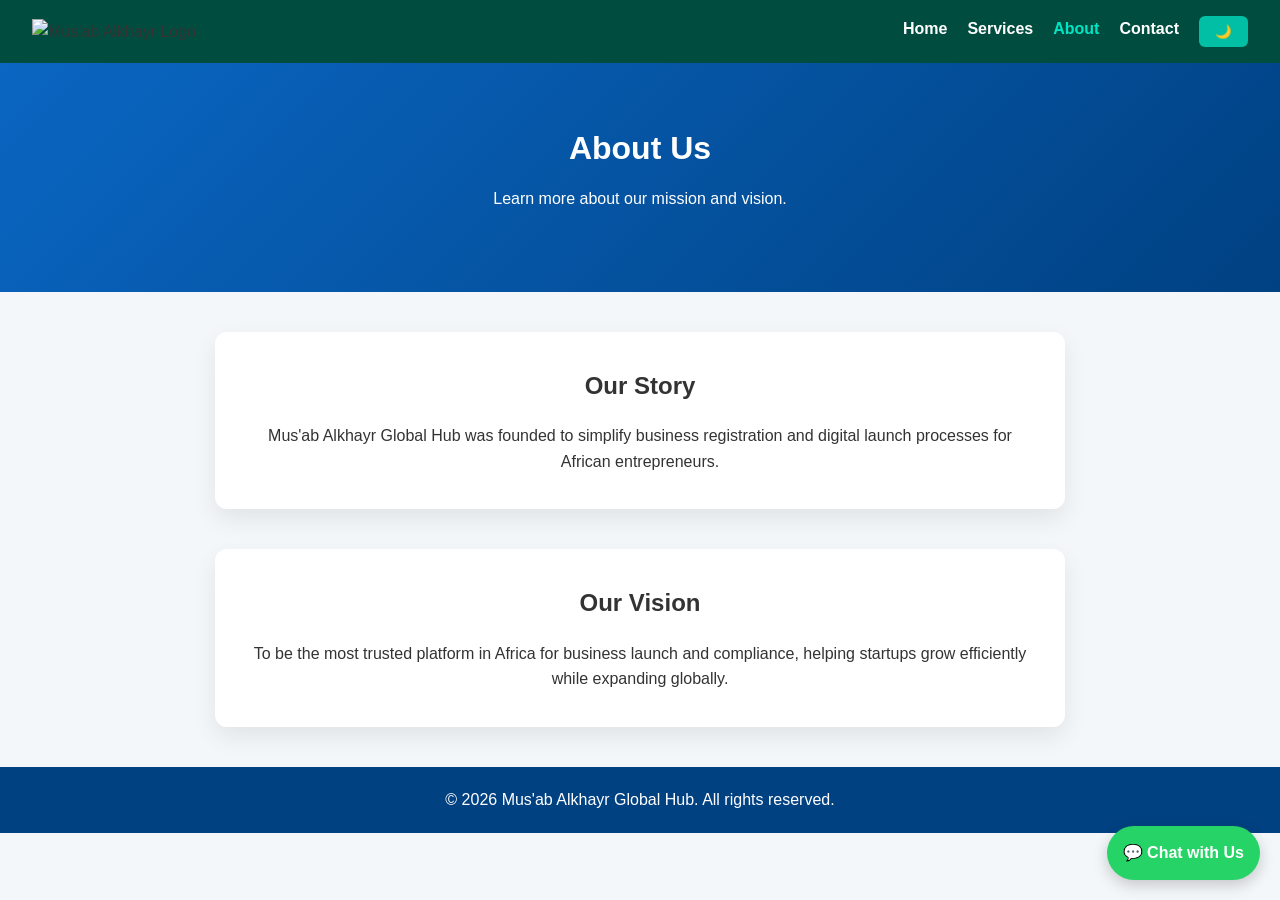
==== about.html @ c3a435d9 "Add files via upload" ====
<!DOCTYPE html>
<html lang="en">
<head>
    <meta charset="UTF-8">
    <title>About - Mus'ab Alkhayr Global Hub</title>
    <meta name="viewport" content="width=device-width, initial-scale=1.0">

    <link rel="stylesheet" href="style.css">
    <link rel="icon" type="image/png" href="images/logo.png">
</head>
<body>

<nav>
    <div class="nav-header">
        <div class="logo">
            <img src="images/logo.png" alt="Mus'ab Alkhayr Logo">
        </div>

        <button class="hamburger" id="hamburger">
            <span></span>
            <span></span>
            <span></span>
        </button>
    </div>

    <ul class="nav-links" id="nav-links">
        <li><a href="index.html">Home</a></li>
        <li><a href="services.html">Services</a></li>
        <li><a href="about.html">About</a></li>
        <li><a href="contact.html">Contact</a></li>
        <li><button id="darkModeToggle">🌙</button></li>
    </ul>
</nav>

<div class="overlay" id="overlay"></div>

<header class="hero">
    <h1>About Us</h1>
    <p>Learn more about our mission and vision.</p>
</header>

<section class="section">
    <h2>Our Story</h2>
    <p>
        Mus'ab Alkhayr Global Hub was founded to simplify business registration
        and digital launch processes for African entrepreneurs.
    </p>
</section>

<section class="section">
    <h2>Our Vision</h2>
    <p>
        To be the most trusted platform in Africa for business launch and compliance,
        helping startups grow efficiently while expanding globally.
    </p>
</section>

<footer>
    <p>&copy; 2026 Mus'ab Alkhayr Global Hub. All rights reserved.</p>
</footer>

<a href="https://wa.me/2348024348605" class="whatsapp-float" target="_blank">
    💬 Chat with Us
</a>

<script src="script.js"></script>
</body>
</html>
---- style.css ----
/* ===== RESET ===== */
* {
    margin: 0;
    padding: 0;
    box-sizing: border-box;
}

html {
    scroll-behavior: smooth;
}

body {
    font-family: 'Segoe UI', sans-serif;
    line-height: 1.6;
    color: #333;
    background-color: #f4f7fa;
    transition: background-color 0.3s, color 0.3s;
}

/* ===== NAVBAR ===== */
nav {
    display: flex;
    justify-content: space-between;
    align-items: center;
    background-color: #004d40;
    padding: 1rem 2rem;
    position: sticky;
    top: 0;
    z-index: 1200;
    transition: 0.3s ease;
}

nav.scrolled {
    box-shadow: 0 4px 15px rgba(0,0,0,0.15);
    background: rgba(0,77,64,0.95);
    backdrop-filter: blur(6px);
}

.nav-header {
    display: flex;
    align-items: center;
    justify-content: space-between;
    width: 100%;
}

.logo img {
    height: 45px;
    transition: 0.3s ease;
}

.logo img:hover {
    transform: scale(1.05);
}

nav ul {
    list-style: none;
    display: flex;
    gap: 20px;
}

nav ul li a {
    color: white;
    text-decoration: none;
    font-weight: 600;
    transition: 0.3s ease;
}

nav ul li a:hover {
    color: #00e5c3;
}

.nav-links a.active {
    color: #00e5c3;
    font-weight: 600;
}

#darkModeToggle {
    background: #00bfa5;
    color: white;
    border: none;
    padding: 0.5rem 1rem;
    border-radius: 6px;
    cursor: pointer;
}

/* ===== HAMBURGER ===== */
.hamburger {
    display: none;
    flex-direction: column;
    gap: 5px;
    background: none;
    border: none;
    cursor: pointer;
}

.hamburger span {
    width: 25px;
    height: 3px;
    background: white;
    transition: 0.3s ease;
}

.hamburger.active span:nth-child(1) {
    transform: rotate(45deg) translate(5px, 5px);
}
.hamburger.active span:nth-child(2) {
    opacity: 0;
}
.hamburger.active span:nth-child(3) {
    transform: rotate(-45deg) translate(6px, -6px);
}

/* ===== OVERLAY ===== */
.overlay {
    position: fixed;
    inset: 0;
    background: rgba(0,0,0,0.4);
    backdrop-filter: blur(4px);
    opacity: 0;
    visibility: hidden;
    transition: 0.3s ease;
    z-index: 900;
}

.overlay.active {
    opacity: 1;
    visibility: visible;
}

/* ===== HERO ===== */
.hero {
    text-align: center;
    padding: 60px 20px;
    background: linear-gradient(135deg, #0a66c2, #004182);
    color: white;
}

.hero h1 {
    font-size: 32px;
    margin-bottom: 12px;
}

.hero p {
    margin-bottom: 20px;
}

.cta-button {
    background: white;
    color: #004182;
    padding: 12px 28px;
    border-radius: 8px;
    text-decoration: none;
    font-weight: 600;
    transition: 0.3s ease;
}

.cta-button:hover {
    transform: translateY(-3px);
    box-shadow: 0 10px 20px rgba(0,0,0,0.2);
}

/* ===== SECTIONS ===== */
.section {
    max-width: 850px;
    margin: 40px auto;
    padding: 35px;
    text-align: center;
    background: white;
    border-radius: 12px;
    box-shadow: 0 10px 25px rgba(0,0,0,0.08);

    opacity: 0;
    transform: translateY(40px);
    transition: 0.6s ease;
}

.section.show {
    opacity: 1;
    transform: translateY(0);
}

.section h2 {
    margin-bottom: 18px;
}

/* ===== SERVICES ===== */
.service-item {
    background: #f4f7fa;
    padding: 18px;
    margin: 12px 0;
    border-radius: 8px;
    transition: 0.3s ease;
}

.service-item:hover {
    transform: translateY(-3px);
}

/* ===== FORM ===== */
form input,
form textarea {
    width: 100%;
    padding: 14px 15px;
    margin: 10px 0;
    border: 1px solid #ddd;
    border-radius: 8px;
}

form input:focus,
form textarea:focus {
    border-color: #0a66c2;
    outline: none;
    box-shadow: 0 0 6px rgba(10,102,194,0.3);
}

/* ===== FOOTER ===== */
footer {
    text-align: center;
    padding: 20px;
    background-color: #004182;
    color: white;
}

/* ===== WHATSAPP BUTTON ===== */
.whatsapp-float {
    position: fixed;
    bottom: 20px;
    right: 20px;
    background: #25D366;
    color: white;
    padding: 14px 16px;
    border-radius: 50px;
    text-decoration: none;
    font-weight: bold;
    box-shadow: 0 5px 15px rgba(0,0,0,0.2);
    animation: pulse 2s infinite;
    transition: 0.3s ease;
    z-index: 1000;
}

.whatsapp-float:hover {
    transform: scale(1.1);
}

@keyframes pulse {
    0% { box-shadow: 0 0 0 0 rgba(37,211,102,0.6); }
    70% { box-shadow: 0 0 0 15px rgba(37,211,102,0); }
    100% { box-shadow: 0 0 0 0 rgba(37,211,102,0); }
}

/* ===== MOBILE ===== */
@media (max-width: 768px) {

    .hamburger {
        display: flex;
        z-index: 1100;
    }

    .nav-links {
        position: fixed;
        top: 0;
        left: -100%;
        width: 75%;
        max-width: 280px;
        height: 100%;
        background: rgba(0,77,64,0.95);
        backdrop-filter: blur(10px);
        flex-direction: column;
        padding-top: 80px;
        padding-left: 25px;
        transition: 0.35s ease;
        z-index: 1000;
    }

    .nav-links li {
        margin: 20px 0;
    }

    .nav-links.open {
        left: 0;
    }

    .hero {
        padding: 40px 15px;
    }

    .section {
        margin: 20px 12px;
        padding: 25px;
    }

    .whatsapp-float {
        bottom: 15px;
        right: 15px;
        padding: 10px 12px;
    }
}

/* ===== DARK MODE ===== */
body.dark-mode {
    background-color: #121212;
    color: #e0e0e0;
}

body.dark-mode nav {
    background-color: #1f1f1f;
}

body.dark-mode .hero {
    background: #1a1a1a;
}

body.dark-mode .section,
body.dark-mode .service-item {
    background-color: #1e1e1e;
}

body.dark-mode footer {
    background-color: #1f1f1f;
}
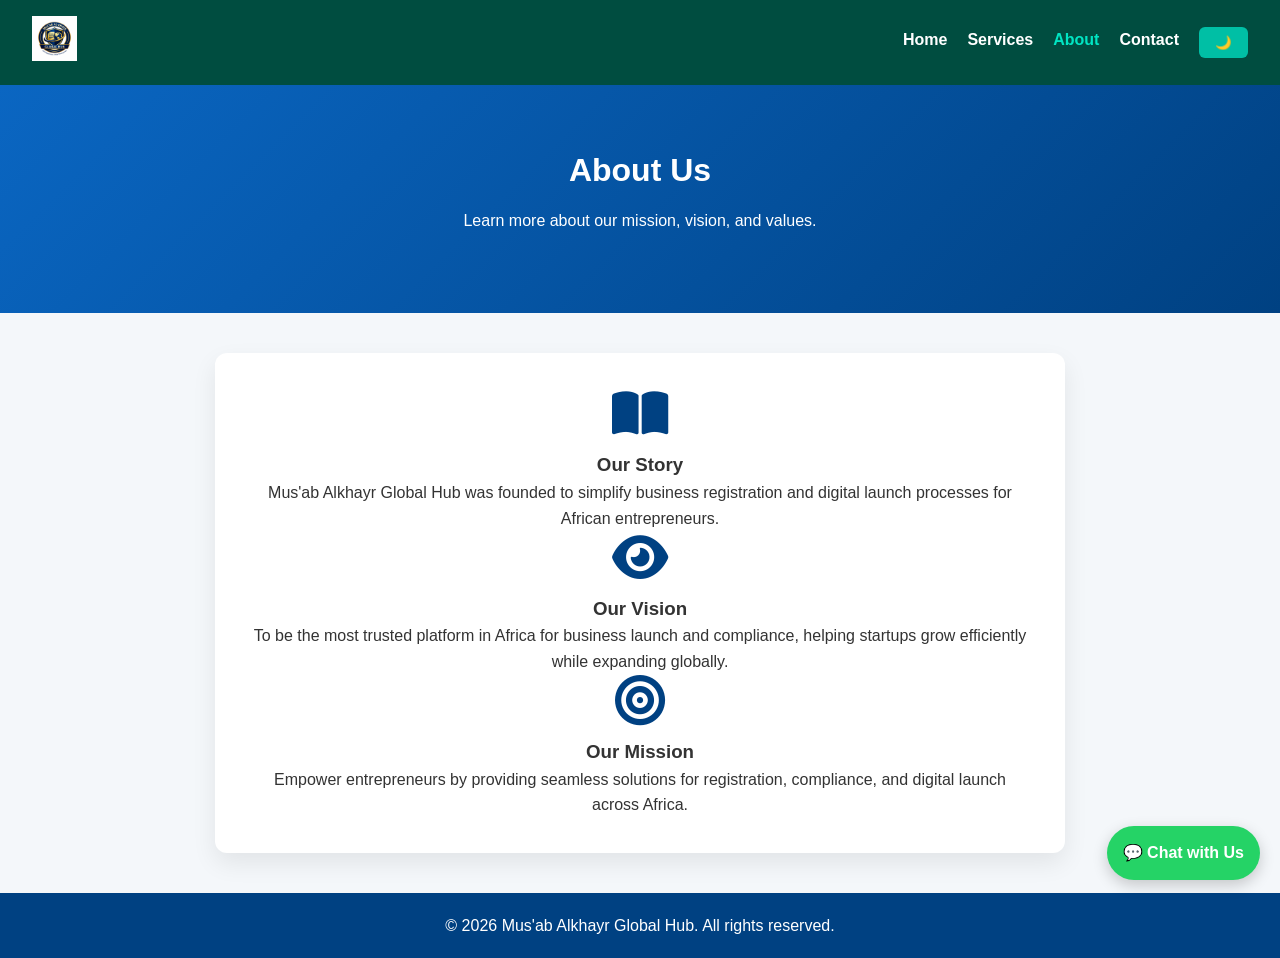
==== commit da3ce0cc: "Enhance About page with Font Awesome and new layout Added Font Awesome for icons and updated the Abo" ====
--- a/about.html
+++ b/about.html
@@ -6,16 +6,17 @@
     <meta name="viewport" content="width=device-width, initial-scale=1.0">
 
     <link rel="stylesheet" href="style.css">
-    <link rel="icon" type="image/png" href="images/logo.png">
+    <!-- Font Awesome CDN -->
+    <link rel="stylesheet" href="https://cdnjs.cloudflare.com/ajax/libs/font-awesome/6.4.0/css/all.min.css">
 </head>
 <body>
 
+<!-- NAVBAR -->
 <nav>
     <div class="nav-header">
         <div class="logo">
             <img src="images/logo.png" alt="Mus'ab Alkhayr Logo">
         </div>
-
         <button class="hamburger" id="hamburger">
             <span></span>
             <span></span>
@@ -26,7 +27,7 @@
     <ul class="nav-links" id="nav-links">
         <li><a href="index.html">Home</a></li>
         <li><a href="services.html">Services</a></li>
-        <li><a href="about.html">About</a></li>
+        <li><a href="about.html" class="active">About</a></li>
         <li><a href="contact.html">Contact</a></li>
         <li><button id="darkModeToggle">🌙</button></li>
     </ul>
@@ -34,35 +35,52 @@
 
 <div class="overlay" id="overlay"></div>
 
+<!-- HERO -->
 <header class="hero">
     <h1>About Us</h1>
-    <p>Learn more about our mission and vision.</p>
+    <p>Learn more about our mission, vision, and values.</p>
 </header>
 
-<section class="section">
-    <h2>Our Story</h2>
-    <p>
-        Mus'ab Alkhayr Global Hub was founded to simplify business registration
-        and digital launch processes for African entrepreneurs.
-    </p>
+<!-- ABOUT CARDS -->
+<section class="section services-preview">
+    <div class="service-cards">
+        <div class="service-card">
+            <i class="fa-solid fa-book-open"></i>
+            <h3>Our Story</h3>
+            <p>
+                Mus'ab Alkhayr Global Hub was founded to simplify business registration
+                and digital launch processes for African entrepreneurs.
+            </p>
+        </div>
+        <div class="service-card">
+            <i class="fa-solid fa-eye"></i>
+            <h3>Our Vision</h3>
+            <p>
+                To be the most trusted platform in Africa for business launch and compliance,
+                helping startups grow efficiently while expanding globally.
+            </p>
+        </div>
+        <div class="service-card">
+            <i class="fa-solid fa-bullseye"></i>
+            <h3>Our Mission</h3>
+            <p>
+                Empower entrepreneurs by providing seamless solutions for registration,
+                compliance, and digital launch across Africa.
+            </p>
+        </div>
+    </div>
 </section>
 
-<section class="section">
-    <h2>Our Vision</h2>
-    <p>
-        To be the most trusted platform in Africa for business launch and compliance,
-        helping startups grow efficiently while expanding globally.
-    </p>
-</section>
-
+<!-- FOOTER -->
 <footer>
     <p>&copy; 2026 Mus'ab Alkhayr Global Hub. All rights reserved.</p>
 </footer>
 
+<!-- WHATSAPP FLOAT -->
 <a href="https://wa.me/2348024348605" class="whatsapp-float" target="_blank">
     💬 Chat with Us
 </a>
 
 <script src="script.js"></script>
 </body>
-</html>+</html>
--- a/style.css
+++ b/style.css
@@ -310,6 +310,7 @@
     background: #1a1a1a;
 }
 
+
 body.dark-mode .section,
 body.dark-mode .service-item {
     background-color: #1e1e1e;
@@ -317,4 +318,27 @@
 
 body.dark-mode footer {
     background-color: #1f1f1f;
-}+
+}
+/* ===== SERVICE CARD ICON STYLING ===== */
+.service-card i {
+    font-size: 50px;
+    color: #004182; /* main theme color */
+    transition: transform 0.3s ease, color 0.3s ease;
+    margin-bottom: 12px;
+}
+
+/* Hover effect for cards */
+.service-card:hover i {
+    transform: scale(1.2);
+    color: #f9b233; /* accent color on hover */
+}
+
+/* Dark mode icon colors */
+body.dark-mode .service-card i {
+    color: #f9b233; /* bright accent in dark mode */
+}
+
+body.dark-mode .service-card:hover i {
+    color: #00e5c3; /* hover accent in dark mode */
+}
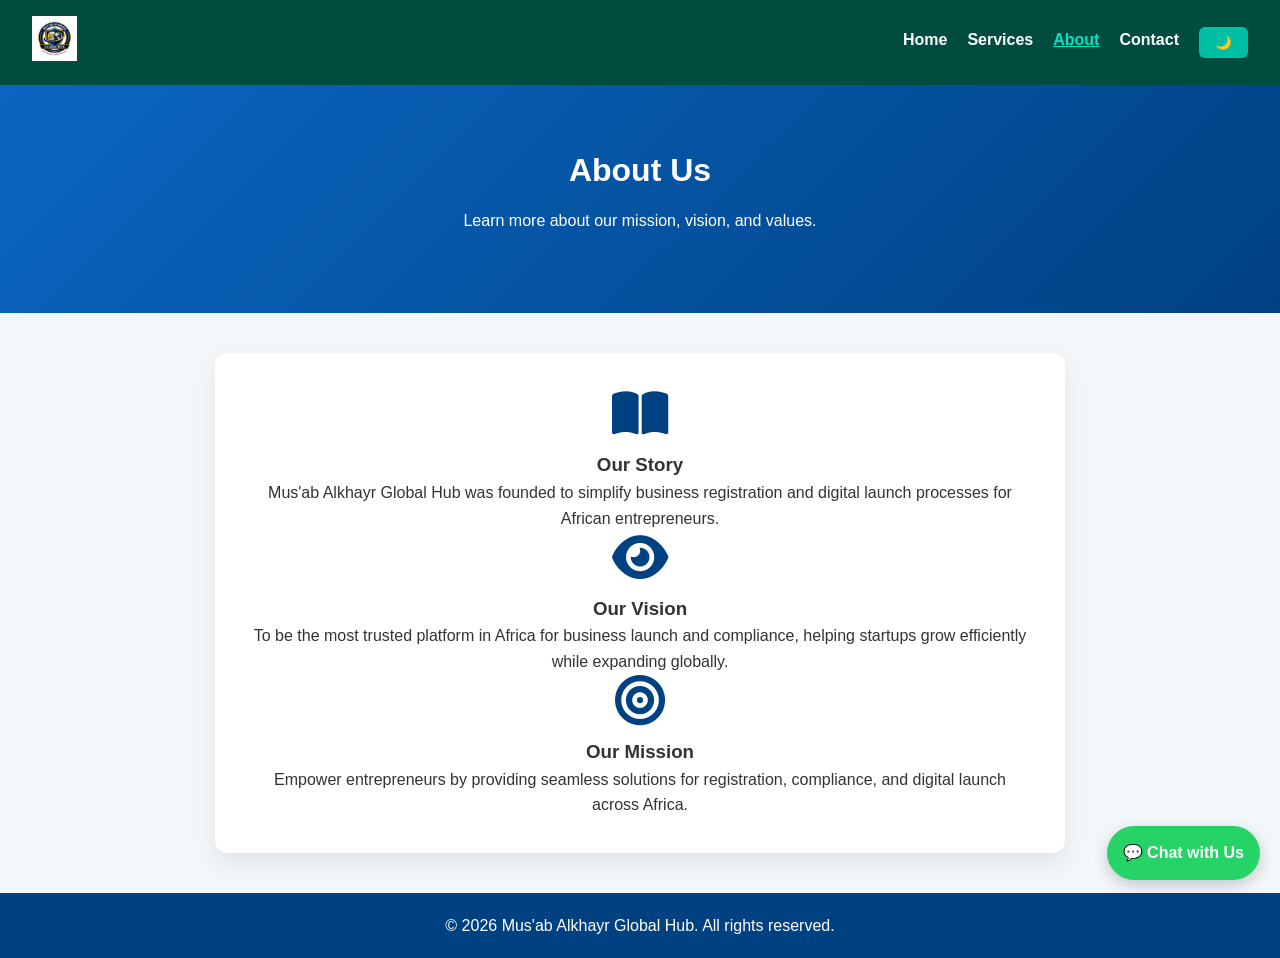
==== commit 1fe1df18: "Enhance about.html with PWA features Added manifest and theme color meta tags for PWA support." ====
--- a/about.html
+++ b/about.html
@@ -4,10 +4,21 @@
     <meta charset="UTF-8">
     <title>About - Mus'ab Alkhayr Global Hub</title>
     <meta name="viewport" content="width=device-width, initial-scale=1.0">
+    <meta name="description" content="Learn about Mus'ab Alkhayr Global Hub: our mission, vision, and commitment to empowering African entrepreneurs through business registration and digital launch solutions.">
+    <meta name="keywords" content="Mus'ab Alkhayr, about us, business registration, digital launch, African startups, entrepreneurship, mission, vision">
+    <meta property="og:title" content="Mus'ab Alkhayr Global Hub">
+    <meta property="og:description" content="Business registration and digital launch solutions across Africa. CAC registration, website setup, and startup advisory.">
+    <meta property="og:image" content="images/logo.png">
+    <meta property="og:url" content="https://musabojolowo.github.io/Musab-Alkhayr-Website/">
+    <meta name="twitter:card" content="summary_large_image">
 
     <link rel="stylesheet" href="style.css">
     <!-- Font Awesome CDN -->
     <link rel="stylesheet" href="https://cdnjs.cloudflare.com/ajax/libs/font-awesome/6.4.0/css/all.min.css">
+    <link rel="icon" type="image/png" sizes="32x32" href="images/logo-32.png">
+    <link rel="icon" type="image/png" sizes="16x16" href="images/logo-16.png">
+    <link rel="manifest" href="manifest.json">
+    <meta name="theme-color" content="#0f172a">
 </head>
 <body>
 
@@ -15,7 +26,7 @@
 <nav>
     <div class="nav-header">
         <div class="logo">
-            <img src="images/logo.png" alt="Mus'ab Alkhayr Logo">
+            <img src="images/logo.png" alt="Mus'ab Alkhayr Logo" loading="lazy">
         </div>
         <button class="hamburger" id="hamburger">
             <span></span>
@@ -84,3 +95,5 @@
 <script src="script.js"></script>
 </body>
 </html>
+
+
--- a/style.css
+++ b/style.css
@@ -153,12 +153,6 @@
     font-weight: 600;
     transition: 0.3s ease;
 }
-
-.cta-button:hover {
-    transform: translateY(-3px);
-    box-shadow: 0 10px 20px rgba(0,0,0,0.2);
-}
-
 /* ===== SECTIONS ===== */
 .section {
     max-width: 850px;
@@ -327,13 +321,6 @@
     transition: transform 0.3s ease, color 0.3s ease;
     margin-bottom: 12px;
 }
-
-/* Hover effect for cards */
-.service-card:hover i {
-    transform: scale(1.2);
-    color: #f9b233; /* accent color on hover */
-}
-
 /* Dark mode icon colors */
 body.dark-mode .service-card i {
     color: #f9b233; /* bright accent in dark mode */
@@ -342,3 +329,25 @@
 body.dark-mode .service-card:hover i {
     color: #00e5c3; /* hover accent in dark mode */
 }
+/* Links Hover */
+.nav-links a:hover,
+.nav-links a.active {
+    color: #00e5c3;
+    text-decoration: underline;
+}
+
+/* CTA Buttons Hover */
+.cta-button:hover {
+    transform: translateY(-3px);
+    box-shadow: 0 10px 20px rgba(0,0,0,0.25);
+    background-color: #00bfa5;
+    color: white;
+}
+
+/* Service Cards Hover */
+.service-card:hover {
+    transform: translateY(-5px);
+    box-shadow: 0 12px 25px rgba(0,0,0,0.15);
+    background-color: #e0f7f5;
+}
+
